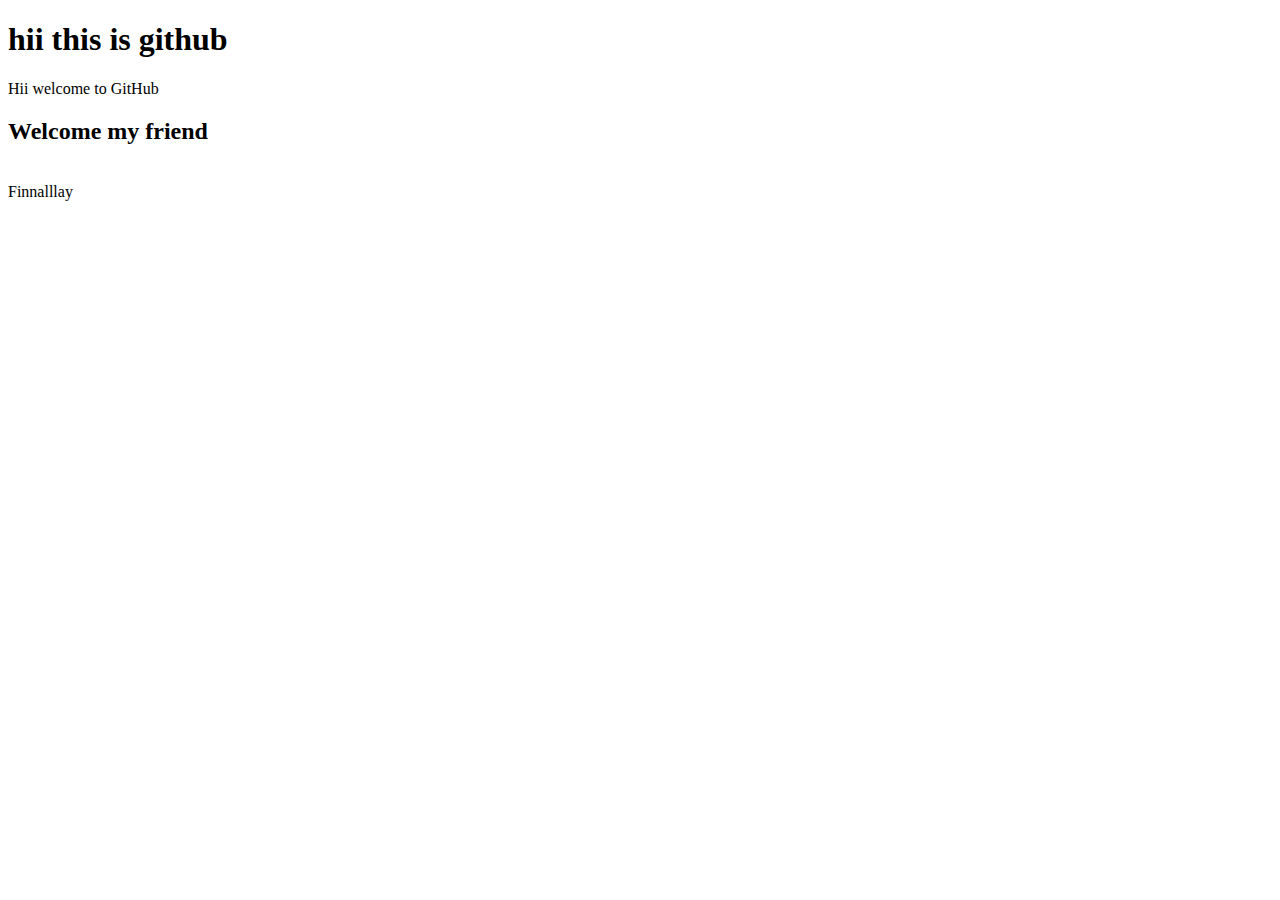
==== index.html @ bc716473 "Html basics" ====
<!DOCTYPE html>
<html lang="en">
<head>
    <meta charset="UTF-8">
    <meta http-equiv="X-UA-Compatible" content="IE=edge">
    <meta name="viewport" content="width=device-width, initial-scale=1.0">
    <title>Document</title>
</head>
<body>
    <h1>hii this is github</h1>
    <div>Hii welcome to GitHub</div>
    <h2>Welcome my friend</h2>

    <br>
    <div>Finnalllay</div>
    
</body>
</html>
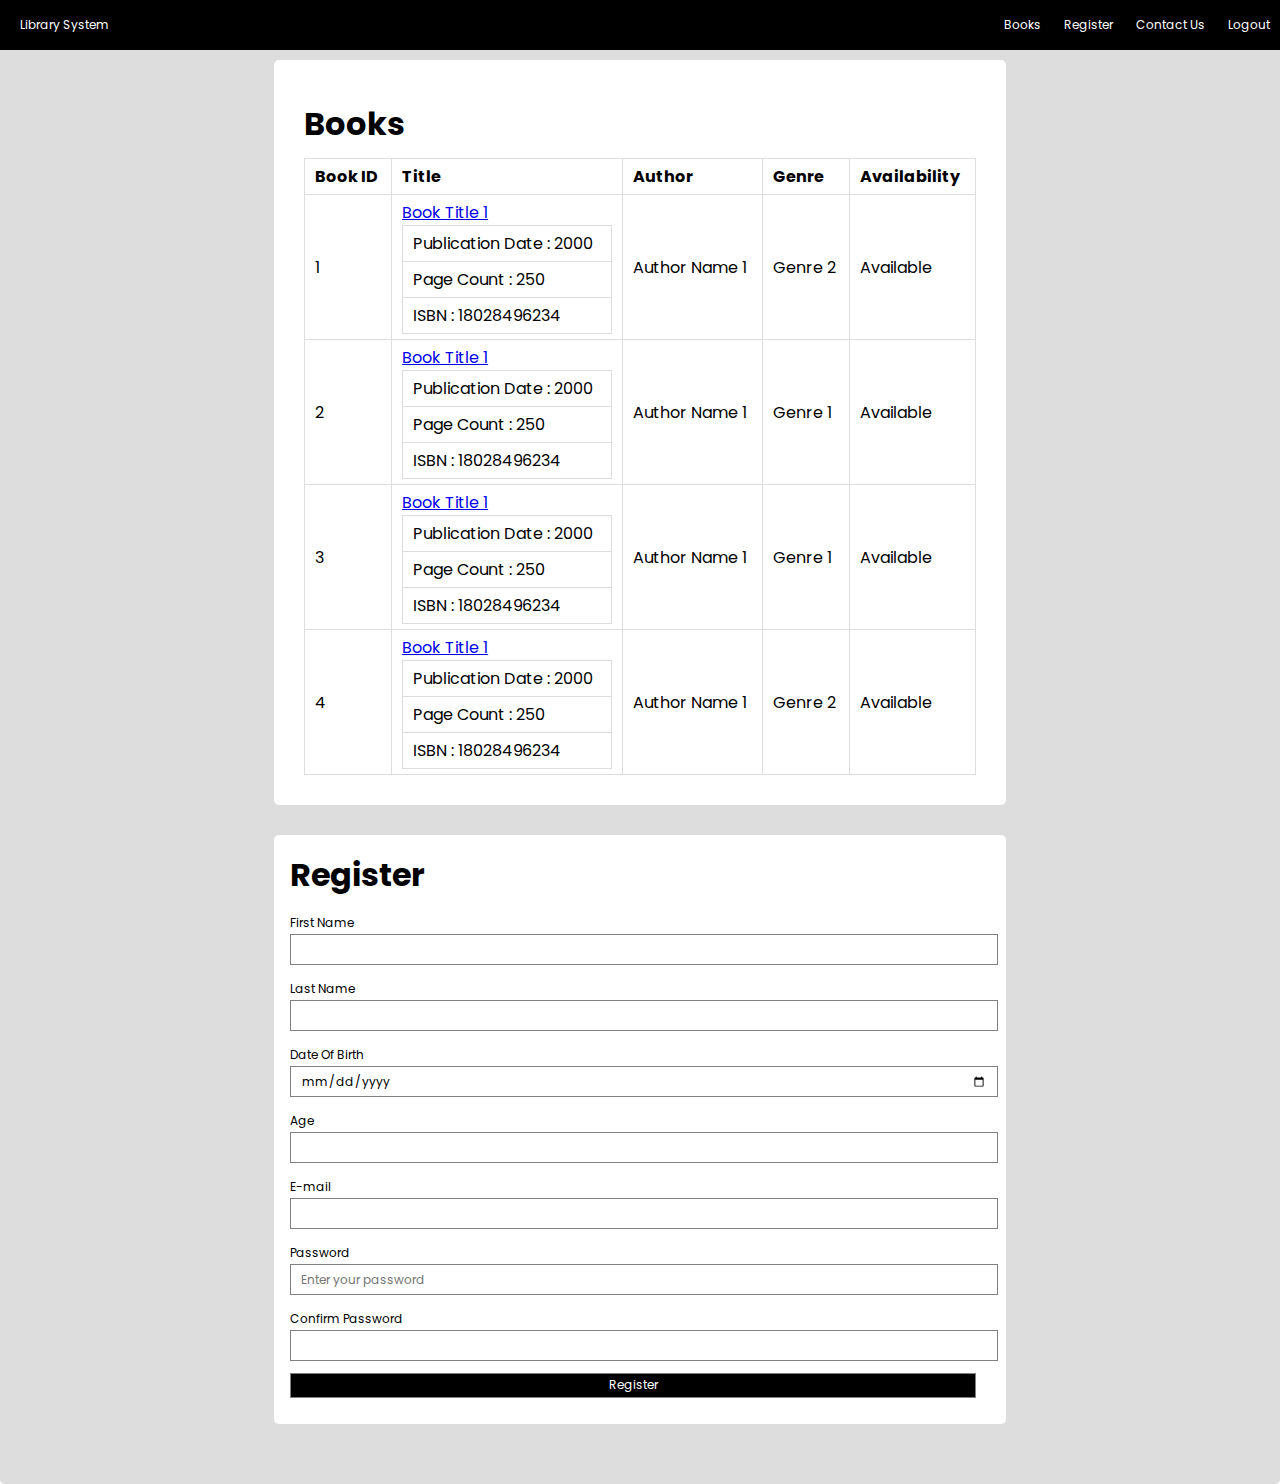
==== commit 307f2a66: "djndj" ====
--- a/index.html
+++ b/index.html
@@ -2,17 +2,169 @@
 <html lang="en">
 <head>
     <meta charset="UTF-8">
-    <meta http-equiv="X-UA-Compatible" content="IE=edge">
     <meta name="viewport" content="width=device-width, initial-scale=1.0">
-    <title>Document</title>
+    <title>Contest 2</title>
+    <link rel="stylesheet" href="two.css">
+    <link rel="preconnect" href="https://fonts.googleapis.com">
+<link rel="preconnect" href="https://fonts.gstatic.com" crossorigin>
+<link href="https://fonts.googleapis.com/css2?family=Poppins:ital,wght@0,300;0,400;0,500;0,600;0,700;1,300&display=swap" rel="stylesheet">
+
 </head>
 <body>
-    <h1>hii this is github</h1>
-    <div>Hii welcome to GitHub</div>
-    <h2>Welcome my friend</h2>
+    <nav class="navbar">
+        
+        
+            <div class="first">
+                <p>Library System</p>
+            </div>
+            <div class="last">
+                <a href="#books">Books</a>
+                <a href="#form">Register</a>
+                <a href="#">Contact Us</a>
+                <a href="#">Logout</a>
+            </div> 
 
-    <br>
-    <div>Finnalllay</div>
-    
+         
+
+    </nav>
+    <main class="container">
+        <section class="bookstable" id="books">
+            <h1>Books</h1>
+            <table>
+                <thead>
+                <tr class="row">
+                    <th class="col">Book ID</th>
+                    <th class="col">Title</th>
+                    <th class="col">Author</th>
+                    <th class="col">Genre</th>
+                    <th class="col">Availability</th>
+                </tr>
+            </thead>
+            <tbody>
+                <tr class="row">
+                    <td class="col">1</td>
+                    <td class="col"><a href="#">Book Title 1</a>
+                    <table>
+                        <tr class="ns-row">
+                            <td class="ns-col">Publication Date : 2000 </td>
+                        </tr>
+                        <tr class="ns-row">
+                            <td class="ns-col">Page Count : 250 </td>
+                        </tr>
+                        <tr class="ns-row">
+                            <td class="ns-col">ISBN : 18028496234 </td>
+                        </tr>
+                    </table></td>
+                    <td class="col">
+                        Author Name 1
+                    </td>
+                    <td class="col">Genre 2 </td>
+                    <td class="col">Available </td>
+                </tr>
+                <tr class="row">
+                    <td class="col">2</td>
+                    <td class="col"><a href="#">Book Title 1</a>
+                    <table>
+                        <tr class="ns-row">
+                            <td class="ns-col">Publication Date : 2000 </td>
+                        </tr>
+                        <tr class="ns-row">
+                            <td class="ns-col">Page Count : 250 </td>
+                        </tr>
+                        <tr class="ns-row">
+                            <td class="ns-col">ISBN : 18028496234 </td>
+                        </tr>
+                    </table></td>
+                    <td class="col">
+                        Author Name 1
+                    </td>
+                    <td class="col">Genre 1 </td>
+                    <td class="col">Available </td>
+                </tr>
+                <tr class="row">
+                    <td class="col">3</td>
+                    <td class="col"><a href="#">Book Title 1</a>
+                    <table>
+                        <tr class="ns-row">
+                            <td class="ns-col">Publication Date : 2000 </td>
+                        </tr>
+                        <tr class="ns-row">
+                            <td class="ns-col">Page Count : 250 </td>
+                        </tr>
+                        <tr class="ns-row">
+                            <td class="ns-col">ISBN : 18028496234 </td>
+                        </tr>
+                    </table></td>
+                    <td class="col">
+                        Author Name 1
+                    </td>
+                    <td class="col">Genre 1 </td>
+                    <td class="col">Available </td>
+                </tr>
+                <tr class="row">
+                    <td class="col">4</td>
+                    <td class="col"><a href="#">Book Title 1</a>
+                    <table>
+                        <tr class="ns-row">
+                            <td class="ns-col">Publication Date : 2000 </td>
+                        </tr>
+                        <tr class="ns-row">
+                            <td class="ns-col">Page Count : 250 </td>
+                        </tr>
+                        <tr class="ns-row">
+                            <td class="ns-col">ISBN : 18028496234 </td>
+                        </tr>
+                    </table></td>
+                    <td class="col">
+                        Author Name 1
+                    </td>
+                    <td class="col">Genre 2 </td>
+                    <td class="col">Available </td>
+                </tr>
+                
+            </tbody>
+            </table>
+
+
+        </section>
+        <section class="registration-form" id="form">
+            <h1>Register</h1>
+            <form action="#" method="get">
+                <div class="form-control">
+                    <label for="fname">First Name</label><br>
+                    <input type="text" name="fName" id="fName" required>
+                </div>
+                <div class="form-control">
+                    <label for="lName">Last Name</label><br>
+                    <input type="text" name="lName" id="lName" required>
+                </div>
+                <div class="form-control">
+                    <label for="dob">Date Of Birth </label><br>
+                    <input type="date" name="fName" id="dob" required>
+                </div>
+                <div class="form-control">
+                    <label for="dob">Age</label><br>
+                    <input type="number" name="fName" id="dob" min="5" max="100" required>
+
+                </div>
+                <div class="form-control">
+                    <label for="mail">E-mail</label><br>
+                    <input type="email" name="fName" id="mail">
+                </div>
+                <div class="form-control">
+                    <label for="password">Password</label><br>
+                    <input type="password" name="password" id="password" placeholder="Enter your password" required >
+                </div>
+                <div class="form-control">
+                    <label for="confirm-password">Confirm Password</label><br>
+                    <input type="text" name="confirm-password" id="confirm-password">
+                </div> 
+                <div class="form-control">
+                    <input type="submit" value="Register" class="submit-btn">
+                </div>
+            </form>
+
+        </section>
+    </main>
 </body>
 </html>--- a/two.css
+++ b/two.css
@@ -0,0 +1,90 @@
+*{
+    margin: 0;
+    padding: 0;
+    font-family: 'Poppins', sans-serif;
+}
+.html{
+    scroll-behavior: smooth;
+    
+}
+.navbar{
+    position: fixed;
+    width: 100%;
+    font-size: 12px;
+    color: #ffff;
+    background-color: #000;
+    display: flex;
+    align-items: center;
+    justify-content: space-between;
+    height: 50px;
+    padding: 0px;
+    
+}
+.last a{
+    padding: 0px 10px;
+    text-decoration: none;
+    color: #fff;
+}
+.first p{
+    margin: 15px 20px;
+}
+.container{
+    border-radius: 5px;
+    padding: 30px;
+    margin: 0px;
+    background-color: #ddd;
+}
+.bookstable:hover{
+    box-shadow: rgba(100, 100, 111, 0.2) 0px 7px 29px 0px;
+}
+.bookstable, .registration-form{
+    border-radius: 5px;
+    background-color: #fff;
+    margin: 30px 20%;
+    padding: 30px;
+}
+.bookstable h1, .registration-form{
+    padding: 10px 0px;
+}
+.bookstable table, tr, td, th{
+    border: 1px solid #ddd;
+    border-collapse: collapse;
+    padding: 5px 10px;
+
+}
+.bookstable table{
+    width: 100%;
+}
+.bookstable th.col{
+    text-align: left;
+}
+.ns-table{
+    margin: 10px 0px;
+}
+.registration-form .form-control{
+    margin: 10px 0px;
+}
+.registration-form{
+    padding: 16px;
+}
+.form-control label{
+    font-size: 12px;
+}
+.form-control input{
+    width: 98%;
+    height: 25px;
+    border: 1px solid grey;
+    padding: 2px 10px;
+    font-size: 12px;
+}
+.submit-btn{
+    background-color: #000;
+    color: white;
+    height: 40px;
+}
+.form-control input:focus{
+
+    background-color: lightblue;
+}
+
+
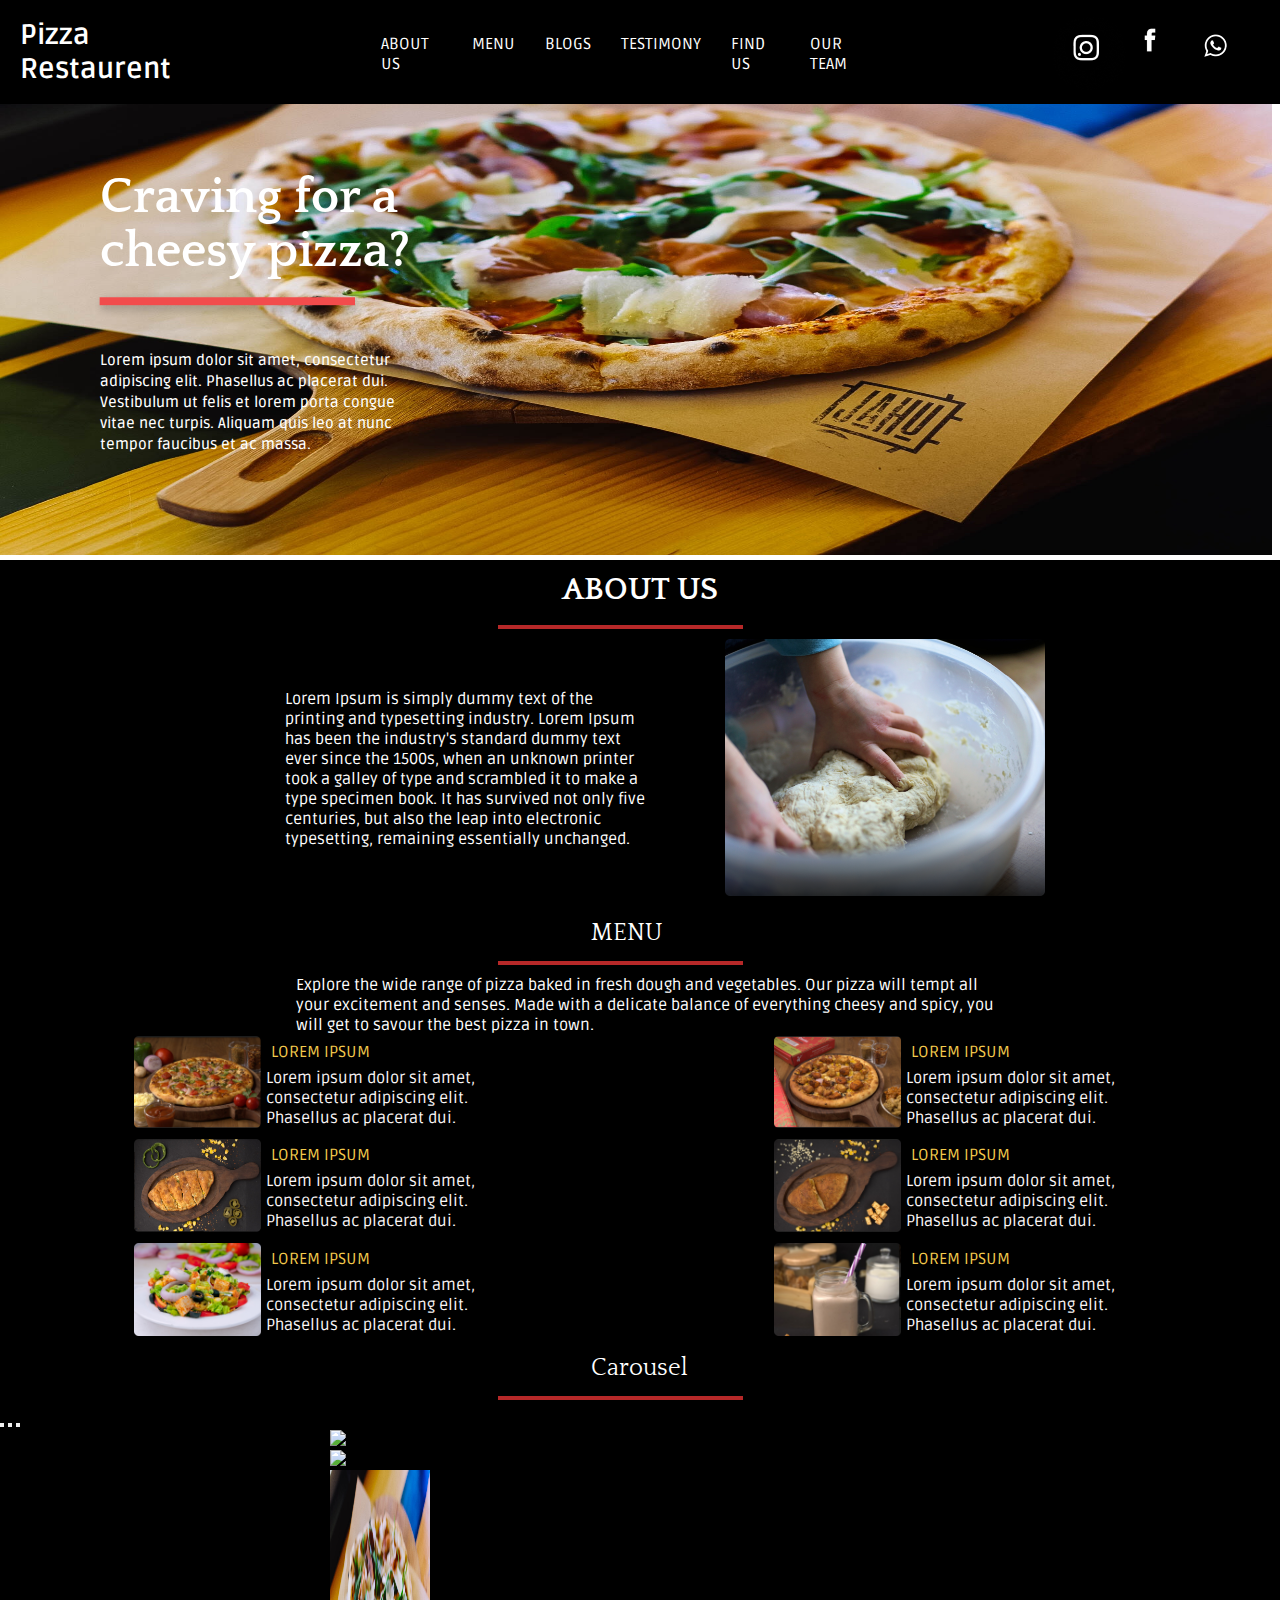
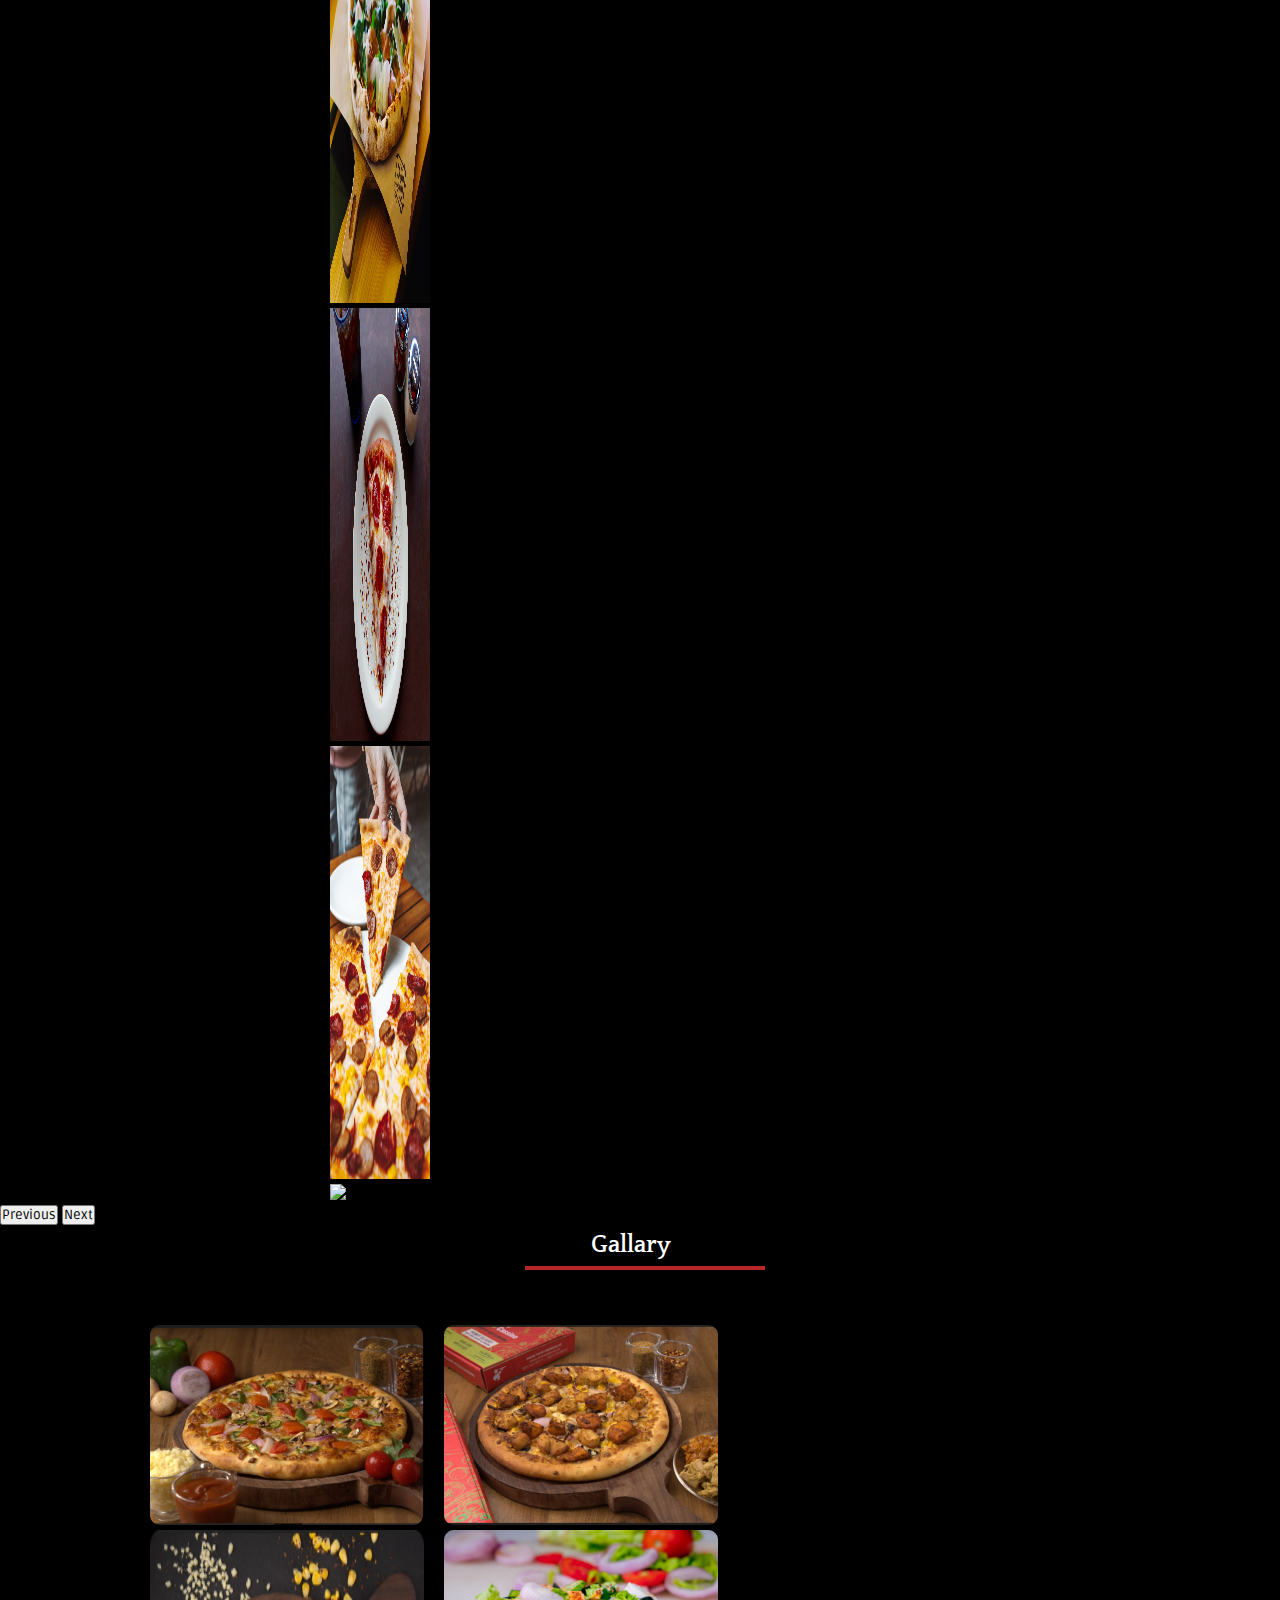
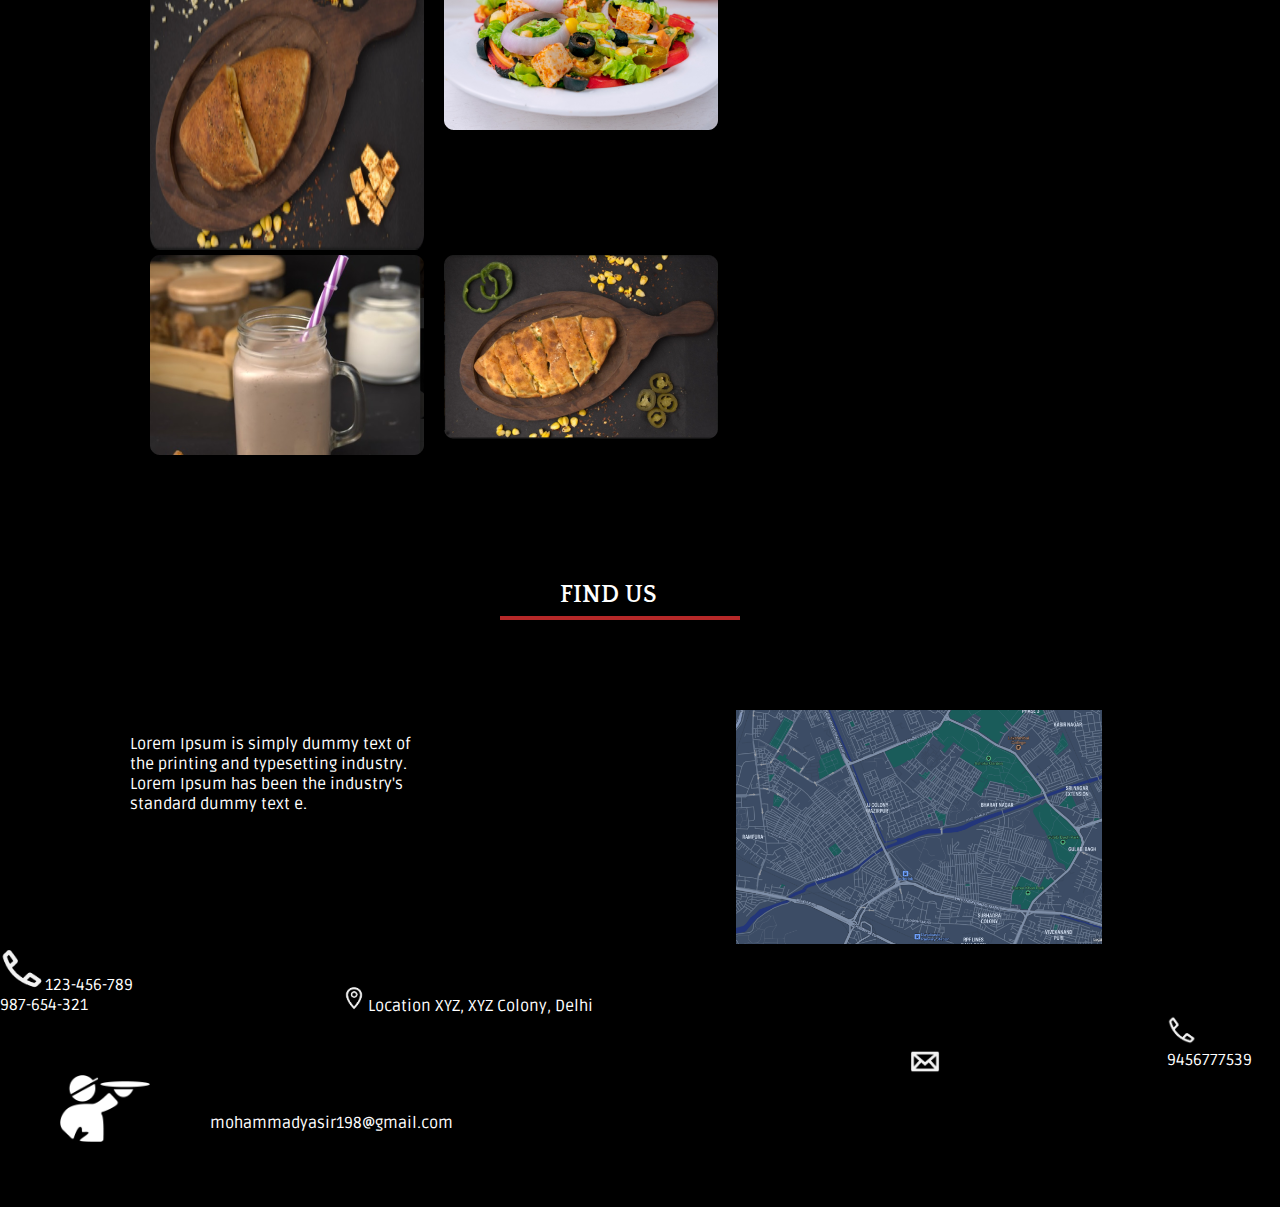
==== commit f9190c90: "jnfjfn" ====
--- a/index.html
+++ b/index.html
@@ -3,168 +3,191 @@
 <head>
     <meta charset="UTF-8">
     <meta name="viewport" content="width=device-width, initial-scale=1.0">
-    <title>Contest 2</title>
-    <link rel="stylesheet" href="two.css">
+    <title>Restaurant</title>
+    
+    <link href="https://cdn.jsdelivr.net/npm/bootstrap@5.3.0/dist/css/bootstrap.min.css" rel="stylesheet" integrity="sha384-9ndCyUaIbzAi2FUVXJi0CjmCapSmO7SnpJef0486qhLnuZ2cdeRhO02iuK6FUUVM" crossorigin="anonymous">
+    
+    <link rel="stylesheet" href="moduleone.css">
     <link rel="preconnect" href="https://fonts.googleapis.com">
 <link rel="preconnect" href="https://fonts.gstatic.com" crossorigin>
-<link href="https://fonts.googleapis.com/css2?family=Poppins:ital,wght@0,300;0,400;0,500;0,600;0,700;1,300&display=swap" rel="stylesheet">
+<link href="https://fonts.googleapis.com/css2?family=Ruda:wght@400;500;600;700;800;900&display=swap" rel="stylesheet">
+<link rel="preconnect" href="https://fonts.googleapis.com">
+<link rel="preconnect" href="https://fonts.gstatic.com" crossorigin>
+<link href="https://fonts.googleapis.com/css2?family=Quattrocento:wght@400;700&family=Ruda:wght@400;500;600;700;800;900&display=swap" rel="stylesheet">
+<link rel="stylesheet" href="https://cdnjs.cloudflare.com/ajax/libs/font-awesome/6.4.0/css/all.min.css" integrity="sha512-iecdLmaskl7CVkqkXNQ/ZH/XLlvWZOJyj7Yy7tcenmpD1ypASozpmT/E0iPtmFIB46ZmdtAc9eNBvH0H/ZpiBw==" crossorigin="anonymous" referrerpolicy="no-referrer" />
 
+
+    
 </head>
 <body>
-    <nav class="navbar">
+    <header class="head">
+        <nav class="main">
+            <div class="container">
+                <h1 class="pizza">Pizza Restaurent</h1>
+            </div>
+            <div class="about">
+                <a class="a" href="#">ABOUT US</a>
+                <a class="b" href="#">MENU</a>
+                <a class="c" href="#">BLOGS</a>
+                <a class="d" href="#">TESTIMONY</a>
+                <a class="e" href="#">FIND US</a>
+                <a class="f" href="#">OUR TEAM</a>
+            </div>
+            <div class="icons">
+                <img class="one" src="images/Rectangle 12.png" alt="insta">
+                <img class="two" src="images/image 5.png" alt="fb">
+                <img class="three" src="images/image 4.png" alt="whatsapp">
+            </div>            
+        </nav>
+    </header>
+    <section class="mainsection">
+        <div class="we">Craving for a</div>
+        <div class="are">cheesy pizza?</div>
+        <img class="pi" src="images/pexels-kristina-paukshtite-1146760.jpg" alt="">
+        <img class="rectangle" src="images/Rectangle 3.png" alt="">
+        <p class="pl">Lorem ipsum dolor sit amet, consectetur adipiscing elit. Phasellus ac placerat dui. Vestibulum ut felis et lorem porta congue vitae nec turpis. Aliquam quis leo at nunc tempor faucibus et ac massa.</p>
+    </section>
+    <section class="aboutsection">
+        <div><h2 class="aboutus">ABOUT US</h2>
+            <img class="aboutline" src="images/Rectangle 14.png" alt="">
+        </div>
+        <div class="arrange">
+            <div class="ipsum">Lorem Ipsum is simply dummy text of the printing and typesetting industry. Lorem Ipsum has been the industry's standard dummy text ever since the 1500s, when an unknown printer took a galley of type and scrambled it to make a type specimen book. It has survived not only five centuries, but also the leap into electronic typesetting, remaining essentially unchanged.</div>
+            <div class="dough"><img src="images/dough-3082589_1920 1.png" alt="dough"></div>
+        </div>
+
+    </section>
+    <section class="mennu">
+        <h2 class="menu">MENU</h2>
+        <img class="aboutline" src="images/Rectangle 14.png" alt="">
+        <p class="menupara">Explore the wide range of pizza baked in fresh dough and vegetables. Our pizza will tempt all your excitement and senses. Made with a delicate balance of everything cheesy and spicy, you will get to savour the best pizza in town.</p>
         
-        
-            <div class="first">
-                <p>Library System</p>
+        <div class="area">
+        <div class="breadd">
+            <img src="images/pizza2.png" alt="">
+            <div>
+            <div class="bread">LOREM IPSUM</div>
+            <div class="line"><p>Lorem ipsum dolor sit amet, consectetur adipiscing elit. Phasellus ac placerat dui.</p></div></span>
+        </div>
+        </div>
+        <div class="breadd">
+            <img src="images/pizza5.png" alt="">
+            <div>
+            <div class="bread">LOREM IPSUM</div>
+            <div class="line"><p>Lorem ipsum dolor sit amet, consectetur adipiscing elit. Phasellus ac placerat dui.</p></div></span>
+        </div>
+        </div>
+        <div class="breadd">
+            <img src="images/bread2.png" alt="">
+            <div>
+            <div class="bread">LOREM IPSUM</div>
+            <div class="line"><p>Lorem ipsum dolor sit amet, consectetur adipiscing elit. Phasellus ac placerat dui.</p></div></span>
+        </div>
+        </div>
+        <div class="breadd">
+            <img src="images/bread.png" alt="">
+            <div>
+            <div class="bread">LOREM IPSUM</div>
+            <div class="line"><p>Lorem ipsum dolor sit amet, consectetur adipiscing elit. Phasellus ac placerat dui.</p></div></span>
+        </div>
+        </div>
+        <div class="breadd">
+            <img src="images/Untitled.png" alt="">
+            <div>
+            <div class="bread">LOREM IPSUM</div>
+            <div class="line"><p>Lorem ipsum dolor sit amet, consectetur adipiscing elit. Phasellus ac placerat dui.</p></div></span>
+        </div>
+        </div>
+        <div class="breadd">
+            <img src="images/shake1.png" alt="">
+            <div>
+            <div class="bread">LOREM IPSUM</div>
+            <div class="line"><p>Lorem ipsum dolor sit amet, consectetur adipiscing elit. Phasellus ac placerat dui.</p></div></span>
+        </div>
+        </div>
+    </div> 
+        </section>
+
+            <section class="mennuu">
+                <h2 class="qmenu">Carousel</h2>
+                <img class="aboutline" src="images/Rectangle 14.png" alt="">
+        </section>
+
+        <div id="carouselExampleIndicators" class="carousel slide">
+            <div class="carousel-indicators">
+              <button type="button" data-bs-target="#carouselExampleIndicators" data-bs-slide-to="0" class="active" aria-current="true" aria-label="Slide 1"></button>
+              <button type="button" data-bs-target="#carouselExampleIndicators" data-bs-slide-to="1" aria-label="Slide 2"></button>
+              <button type="button" data-bs-target="#carouselExampleIndicators" data-bs-slide-to="2" aria-label="Slide 3"></button>
             </div>
-            <div class="last">
-                <a href="#books">Books</a>
-                <a href="#form">Register</a>
-                <a href="#">Contact Us</a>
-                <a href="#">Logout</a>
-            </div> 
+            <div class="carousel-inner">
+              <div class="carousel-item active">
+                <img src="images/pexels-andre-saddi-13985154.jpg" class="d-block w-50" alt="...">
+              </div>
+              <div class="carousel-item">
+                <img src="images/pexels-borbely-arpad-10790638.jpg" class="d-block w-50" alt="...">
+              </div>
+              <div class="carousel-item">
+                <img src="images/pexels-kristina-paukshtite-1146760 (1).jpg" class="d-block w-50" alt="...">
+              </div>
+              <div class="carousel-item">
+                <img src="images/pexels-sydney-troxell-708587.jpg" class="d-block w-50" alt="...">
+              </div>
+              <div class="carousel-item">
+                <img src="images/pexels-roman-odintsov-5903101.jpg" class="d-block w-50" alt="...">
+              </div>
+              <div class="carousel-item">
+                <img src="images/pexels-max-andrey-1366630.jpg" class="d-block w-50" alt="...">
+              </div>
+              
+              
+            </div>
+            <button class="carousel-control-prev" type="button" data-bs-target="#carouselExampleIndicators" data-bs-slide="prev">
+              <span class="carousel-control-prev-icon" aria-hidden="true"></span>
+              <span class="visually-hidden">Previous</span>
+            </button>
+            <button class="carousel-control-next" type="button" data-bs-target="#carouselExampleIndicators" data-bs-slide="next">
+              <span class="carousel-control-next-icon" aria-hidden="true"></span>
+              <span class="visually-hidden">Next</span>
+            </button>
+          </div>
+          <section class="galleryy">
+            <div><h2 class="gallery">Gallary</h2>
+                <img class="galleryline" src="images/Rectangle 14.png" alt="">
+            </div>
+            <div class="full">
+                
+                <div class="zero"><img src="images/pizza2.png" alt=""></div>
+                <div class="onee"><img src="images/pizza5.png" alt=""></div>
+                <div class="twoo"><img src="images/bread.png" alt=""></div>
+                <div class="threee"><img src="images/Untitled.png" alt=""></div>
+                <div class="fourr"><img src="images/shake1.png" alt=""></div>
+                <div class="fivee"><img src="images/bread2.png" alt=""></div>
+            </div>
 
-         
-
-    </nav>
-    <main class="container">
-        <section class="bookstable" id="books">
-            <h1>Books</h1>
-            <table>
-                <thead>
-                <tr class="row">
-                    <th class="col">Book ID</th>
-                    <th class="col">Title</th>
-                    <th class="col">Author</th>
-                    <th class="col">Genre</th>
-                    <th class="col">Availability</th>
-                </tr>
-            </thead>
-            <tbody>
-                <tr class="row">
-                    <td class="col">1</td>
-                    <td class="col"><a href="#">Book Title 1</a>
-                    <table>
-                        <tr class="ns-row">
-                            <td class="ns-col">Publication Date : 2000 </td>
-                        </tr>
-                        <tr class="ns-row">
-                            <td class="ns-col">Page Count : 250 </td>
-                        </tr>
-                        <tr class="ns-row">
-                            <td class="ns-col">ISBN : 18028496234 </td>
-                        </tr>
-                    </table></td>
-                    <td class="col">
-                        Author Name 1
-                    </td>
-                    <td class="col">Genre 2 </td>
-                    <td class="col">Available </td>
-                </tr>
-                <tr class="row">
-                    <td class="col">2</td>
-                    <td class="col"><a href="#">Book Title 1</a>
-                    <table>
-                        <tr class="ns-row">
-                            <td class="ns-col">Publication Date : 2000 </td>
-                        </tr>
-                        <tr class="ns-row">
-                            <td class="ns-col">Page Count : 250 </td>
-                        </tr>
-                        <tr class="ns-row">
-                            <td class="ns-col">ISBN : 18028496234 </td>
-                        </tr>
-                    </table></td>
-                    <td class="col">
-                        Author Name 1
-                    </td>
-                    <td class="col">Genre 1 </td>
-                    <td class="col">Available </td>
-                </tr>
-                <tr class="row">
-                    <td class="col">3</td>
-                    <td class="col"><a href="#">Book Title 1</a>
-                    <table>
-                        <tr class="ns-row">
-                            <td class="ns-col">Publication Date : 2000 </td>
-                        </tr>
-                        <tr class="ns-row">
-                            <td class="ns-col">Page Count : 250 </td>
-                        </tr>
-                        <tr class="ns-row">
-                            <td class="ns-col">ISBN : 18028496234 </td>
-                        </tr>
-                    </table></td>
-                    <td class="col">
-                        Author Name 1
-                    </td>
-                    <td class="col">Genre 1 </td>
-                    <td class="col">Available </td>
-                </tr>
-                <tr class="row">
-                    <td class="col">4</td>
-                    <td class="col"><a href="#">Book Title 1</a>
-                    <table>
-                        <tr class="ns-row">
-                            <td class="ns-col">Publication Date : 2000 </td>
-                        </tr>
-                        <tr class="ns-row">
-                            <td class="ns-col">Page Count : 250 </td>
-                        </tr>
-                        <tr class="ns-row">
-                            <td class="ns-col">ISBN : 18028496234 </td>
-                        </tr>
-                    </table></td>
-                    <td class="col">
-                        Author Name 1
-                    </td>
-                    <td class="col">Genre 2 </td>
-                    <td class="col">Available </td>
-                </tr>
+          </section>
+          <footer class="findd">
+            <div class="finder"><h2 class="find"> FIND US</h2>
+                <img class="findus" src="images/Rectangle 14.png" alt="">
+                <div class="cap"><div class="lorem">Lorem Ipsum is simply dummy text of the printing and typesetting industry. Lorem Ipsum has been the industry's standard dummy text e.</div>
                 
-            </tbody>
-            </table>
+                <div class="map"><img src="images/image 4 (1).png" alt=""></div>
+            </div>
+            <div class="class">
+            <img class="location" src="images/location.png" alt=""><span class="g">Location XYZ, XYZ Colony, Delhi</span></div>
+                <img class="phone" src="images/phone.png" alt=""><span class="no">123-456-789</span>
+                <div class="no">987-654-321</div>
+                <div class="capp">
+                    <div class="capboy"><img src="images/Group.png" alt=""></div>
+                    <div class="to"><img src="images/envelope.png" alt="">mohammadyasir198@gmail.com</div>
+                    <div class="ro"><img src="images/phone (1).png" alt="">9456777539</div>
+                </div>
+        </footer>
 
 
-        </section>
-        <section class="registration-form" id="form">
-            <h1>Register</h1>
-            <form action="#" method="get">
-                <div class="form-control">
-                    <label for="fname">First Name</label><br>
-                    <input type="text" name="fName" id="fName" required>
-                </div>
-                <div class="form-control">
-                    <label for="lName">Last Name</label><br>
-                    <input type="text" name="lName" id="lName" required>
-                </div>
-                <div class="form-control">
-                    <label for="dob">Date Of Birth </label><br>
-                    <input type="date" name="fName" id="dob" required>
-                </div>
-                <div class="form-control">
-                    <label for="dob">Age</label><br>
-                    <input type="number" name="fName" id="dob" min="5" max="100" required>
+          
 
-                </div>
-                <div class="form-control">
-                    <label for="mail">E-mail</label><br>
-                    <input type="email" name="fName" id="mail">
-                </div>
-                <div class="form-control">
-                    <label for="password">Password</label><br>
-                    <input type="password" name="password" id="password" placeholder="Enter your password" required >
-                </div>
-                <div class="form-control">
-                    <label for="confirm-password">Confirm Password</label><br>
-                    <input type="text" name="confirm-password" id="confirm-password">
-                </div> 
-                <div class="form-control">
-                    <input type="submit" value="Register" class="submit-btn">
-                </div>
-            </form>
-
-        </section>
-    </main>
+        <script src="https://cdn.jsdelivr.net/npm/bootstrap@5.3.0/dist/js/bootstrap.bundle.min.js" integrity="sha384-geWF76RCwLtnZ8qwWowPQNguL3RmwHVBC9FhGdlKrxdiJJigb/j/68SIy3Te4Bkz" crossorigin="anonymous"></script>
+        <script src="https://cdnjs.cloudflare.com/ajax/libs/font-awesome/6.4.0/js/all.min.js" integrity="sha512-fD9DI5bZwQxOi7MhYWnnNPlvXdp/2Pj3XSTRrFs5FQa4mizyGLnJcN6tuvUS6LbmgN1ut+XGSABKvjN0H6Aoow==" crossorigin="anonymous" referrerpolicy="no-referrer"></script>
+        
 </body>
 </html>--- a/moduleone.css
+++ b/moduleone.css
@@ -0,0 +1,339 @@
+
+*{
+    margin: 0px;
+    padding: 0px;
+    font-family: 'Ruda', sans-serif;
+}
+.container{
+    z-index: 5;
+    font-size: 14px;
+}
+.head{
+    position: fixed;
+    width: 100%;
+}
+
+.main{
+        color: #ffffff;
+        display: flex;
+        justify-content: space-between;
+        align-items: center;
+}
+.pizza{
+    margin: 18px 20px;
+}
+
+.a, .b, .c, .d, .e, .f{
+    color: white;
+    padding: 0px 15px;
+    text-decoration: none;
+}
+
+.about{
+    display: flex;
+    margin: 1px 152px;
+    position: relative;
+    right: 40px;
+    top: 2px;
+}
+.one{
+    
+    position: relative;
+    right: 40px;
+    top: 1px;
+}
+.two{
+    
+    position: relative;
+    right: 55px;
+    bottom: 12px;
+}
+.three{
+    
+    position: relative;
+    right: 40px;
+    bottom: 6px;
+}
+.head{
+    background-color: black;
+}
+.pi{
+    width: 1272px;
+    height: 500px;
+}
+.icons{
+    display: contents;
+}
+.we{
+   
+    font-family: 'Quattrocento', serif;
+    position: relative;
+    left: 100px;
+    top: 170px;
+    color: white;
+    font-size: 50px;
+    font-weight: 600;
+    
+}
+.mainsection{
+    position: relative;
+    z-index: -1;
+}
+.are{
+   
+    font-family: 'Quattrocento', serif;
+    position: absolute;
+    left: 100px;
+    top: 240px;
+    color: white;
+    font-size: 50px;
+    font-weight: 600;
+    line-height: 23px;
+}
+.rectangle{
+    position: absolute;
+    left: 100px;
+    top: 200px;
+    top: 290px;
+    left: 93px;
+    width: 271px;
+    height: 30px;
+}
+.pl{
+    font-family: 'Ruda', sans-serif;
+    position: absolute;
+    left: 100px;
+    top: 350px;
+    color: white;
+    width: 311px; 
+    font-weight: 500;
+    line-height: 21px;
+    font-size: 15px;  
+}
+.aboutus{
+    padding: 12px 0px;
+    font-size: 32px;
+    
+    color: white;
+    font-family: 'Quattrocento', serif;
+    color: black;
+    display: flex;
+    justify-content: center;
+    flex-shrink: 0;
+    color: white;
+}
+.aboutsection{
+
+    background-color: black;
+}    
+
+.ipsum{   
+    color: white;
+    width: 370px;
+}
+.dough img{
+    margin-left: 20px;
+    padding-bottom: 10px;
+    width: 320px;
+
+}
+.arrange{
+    display: flex;
+    justify-content: center;
+}
+.ipsum{
+    margin-right: 40px;
+    margin: 50px;
+}
+.aboutline{
+    width: 245px;
+    height: 4px;
+    padding: 0px 486px;
+    margin: 5px 12px;
+}
+.mennu{
+    background-color: black;
+}
+.menu{
+    font-family: 'Quattrocento', serif;
+    color: white;
+    font-weight: 10px;
+    padding: 9px 591px;
+    font-weight: 500;
+}
+.menupara{
+    color: white;
+    width: 715px;
+    padding: 0px 296px;
+
+}
+.breadd{
+    display: flex;
+    justify-content: center;
+}
+.bread{
+    margin: 5px 5px;
+    padding: 11px 0px;
+    line-height: 3px;
+    height: 1px;
+    color: #F2C94C
+}
+.line{
+    font-family: 'Ruda', sans-serif;
+    color: rgb(250, 246, 246);
+    width: 250px;
+    padding: 0px 0px;
+    margin-right: 0px;
+    padding-right: 0px;
+}
+.breadd img{
+    width: 127px;
+    padding: 10px;
+    padding-right: 5px;
+    padding-top: 1px;
+}
+
+.area{
+    display: grid;
+    justify-content: center;
+    grid-template-columns: repeat(2, 50%);
+}
+.mennuu{
+    background-color: black;
+}
+.qmenu{
+    font-family: 'Quattrocento', serif;
+    color: white;
+    font-weight: 10px;
+    padding: 9px 591px;
+    font-weight: 500;
+}
+.aboutlines{
+    width: 245px;
+    height: 4px;
+    padding: 0px 510px;
+    margin: 5px 12px;
+}
+
+.carousel-inner > .carousel-item > img {
+    width: 100px;
+    height:433px;
+    margin: 0px 330px;
+  }
+  #carouselExampleIndicators{
+    background-color: black;
+  }
+.galleryy{
+    background-color: black;
+
+  }
+.gallery{
+    color: white;
+    font-family: 'Quattrocento', serif;
+    color: white;
+    font-weight: 10px;
+    padding: 7px 591px;
+
+}
+.galleryline{
+    width: 240px;
+    height: 4px;
+    margin: 1px 525px;
+    margin-bottom: 50px;
+}
+.peetsa img{
+
+}
+.full{
+    margin: 0px 150px;
+    padding: 0px;
+    display: grid;
+    grid-template-columns: repeat(2, 30%);
+}
+.twoo img{
+    height: 320px;
+    width: 274px;
+}
+.fourr{
+    height: 320px;
+    width: 274px;
+}
+.one img{
+    width: 287px;
+    height: 219px;
+
+}
+.findd{
+    background-color: black;
+
+}
+.find{
+    color: white;
+    font-family: 'Quattrocento', serif;
+    color: white;
+    font-weight: 10px;
+    padding: 7px 560px;
+}
+.findus{
+    width: 240px;
+    height: 4px;
+    margin: 1px 500px;
+    margin-bottom: 50px;
+}
+.cap{
+    display: flex;
+    justify-content: center;
+}
+.map img{
+    width: 366px;
+    margin: 35px 178px;
+}
+.lorem{
+    color: white;
+    padding: 59px 130px;
+}
+.phone{
+    color: white;
+
+}
+.no{
+    color: white;
+}
+.g{
+    color: white;
+}
+.class{
+    
+    padding: 3px 98px;
+    margin: -2px 242px;
+    margin-bottom: -72px;
+}
+.location{
+    width: 28px;
+}
+.phone{
+    width: 45px;
+}
+.capboy img{
+    width: 90px;
+    margin-top: 60px;
+    margin: 60px;
+}
+.capp{
+    display: flex;
+    justify-content: space-around;
+
+}
+.to, .ro{
+    color: white;
+    
+}
+.to img{
+    width: 30px;
+    margin: 32px 0px;
+    padding-left: 700px;
+    
+}
+.ro img{
+    width: 30px;
+}